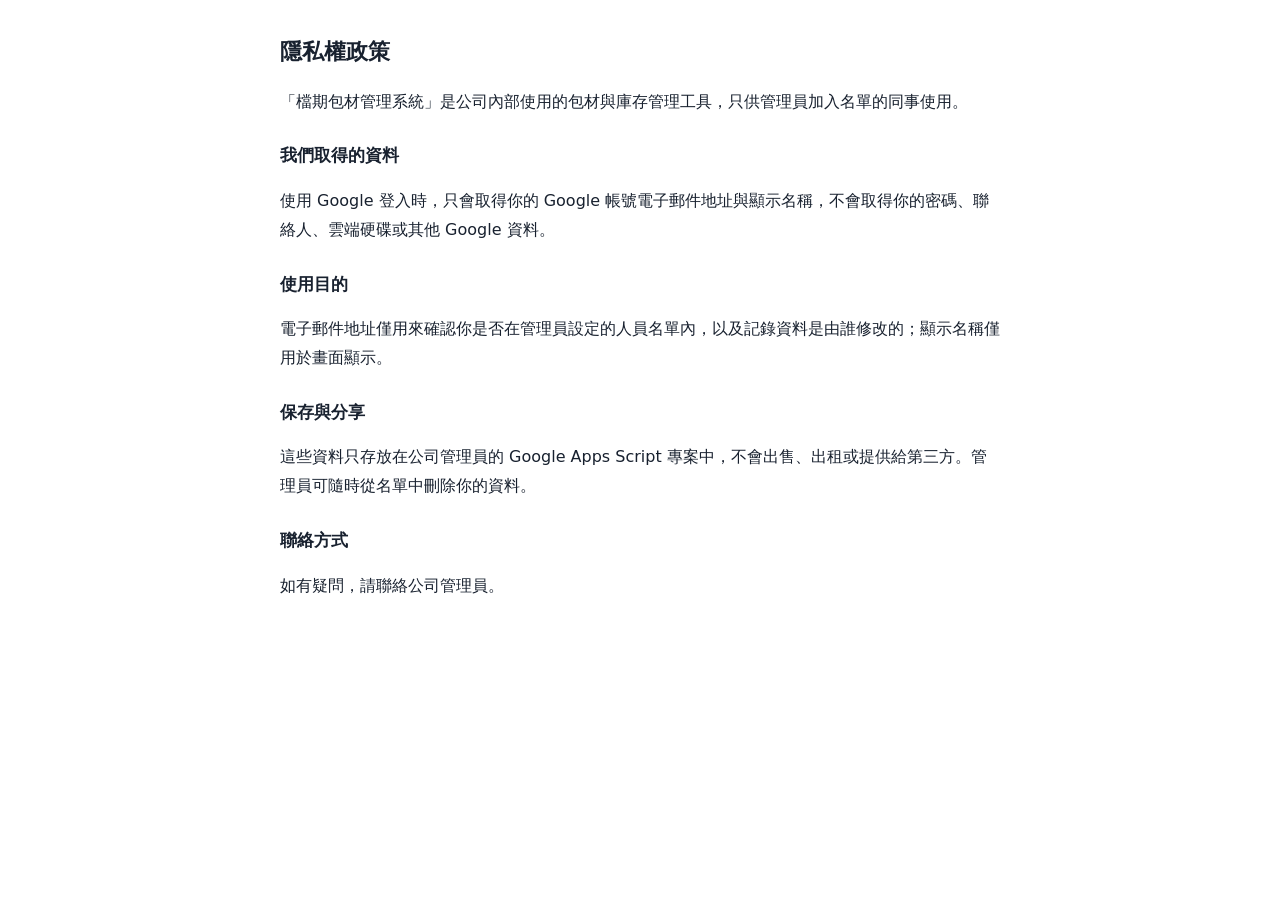
==== privacy.html @ a57ece37 "新增隱私權政策與服務條款頁（Google 同意畫面用） Co-Authored-By: Claude Sonnet 5.5 <noreply@anthropic.com>" ====
<!doctype html>
<html lang="zh-Hant"><head><meta charset="utf-8"><meta name="viewport" content="width=device-width,initial-scale=1"><title>隱私權政策｜檔期包材管理系統</title>
<style>body{font:16px/1.8 system-ui,"Microsoft JhengHei",sans-serif;max-width:720px;margin:32px auto;padding:0 16px;color:#18212f}h1{font-size:22px}h2{font-size:17px;margin-top:24px}</style></head><body>
<h1>隱私權政策</h1>
<p>「檔期包材管理系統」是公司內部使用的包材與庫存管理工具，只供管理員加入名單的同事使用。</p>
<h2>我們取得的資料</h2>
<p>使用 Google 登入時，只會取得你的 Google 帳號電子郵件地址與顯示名稱，不會取得你的密碼、聯絡人、雲端硬碟或其他 Google 資料。</p>
<h2>使用目的</h2>
<p>電子郵件地址僅用來確認你是否在管理員設定的人員名單內，以及記錄資料是由誰修改的；顯示名稱僅用於畫面顯示。</p>
<h2>保存與分享</h2>
<p>這些資料只存放在公司管理員的 Google Apps Script 專案中，不會出售、出租或提供給第三方。管理員可隨時從名單中刪除你的資料。</p>
<h2>聯絡方式</h2>
<p>如有疑問，請聯絡公司管理員。</p>
</body></html>
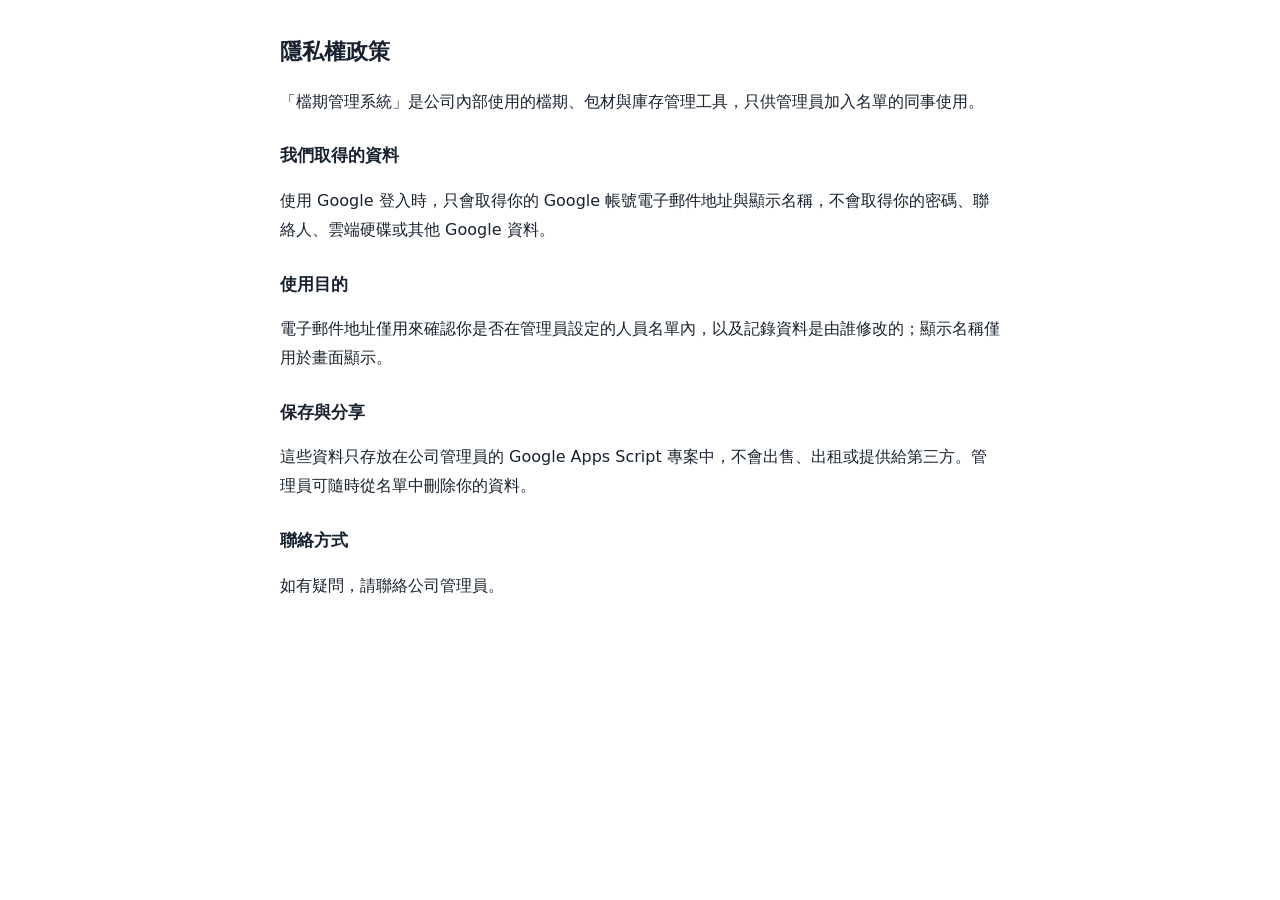
==== commit 86c7852b: "系統改名為「檔期管理系統」（標題、登入畫面、側邊欄、安裝名稱、備份檔名、隱私與條款，v74） Co-Authored-By: Claude Sonnet 5.5 <noreply@anthropic." ====
--- a/privacy.html
+++ b/privacy.html
@@ -1,8 +1,8 @@
 <!doctype html>
-<html lang="zh-Hant"><head><meta charset="utf-8"><meta name="viewport" content="width=device-width,initial-scale=1"><title>隱私權政策｜檔期包材管理系統</title>
+<html lang="zh-Hant"><head><meta charset="utf-8"><meta name="viewport" content="width=device-width,initial-scale=1"><title>隱私權政策｜檔期管理系統</title>
 <style>body{font:16px/1.8 system-ui,"Microsoft JhengHei",sans-serif;max-width:720px;margin:32px auto;padding:0 16px;color:#18212f}h1{font-size:22px}h2{font-size:17px;margin-top:24px}</style></head><body>
 <h1>隱私權政策</h1>
-<p>「檔期包材管理系統」是公司內部使用的包材與庫存管理工具，只供管理員加入名單的同事使用。</p>
+<p>「檔期管理系統」是公司內部使用的檔期、包材與庫存管理工具，只供管理員加入名單的同事使用。</p>
 <h2>我們取得的資料</h2>
 <p>使用 Google 登入時，只會取得你的 Google 帳號電子郵件地址與顯示名稱，不會取得你的密碼、聯絡人、雲端硬碟或其他 Google 資料。</p>
 <h2>使用目的</h2>
